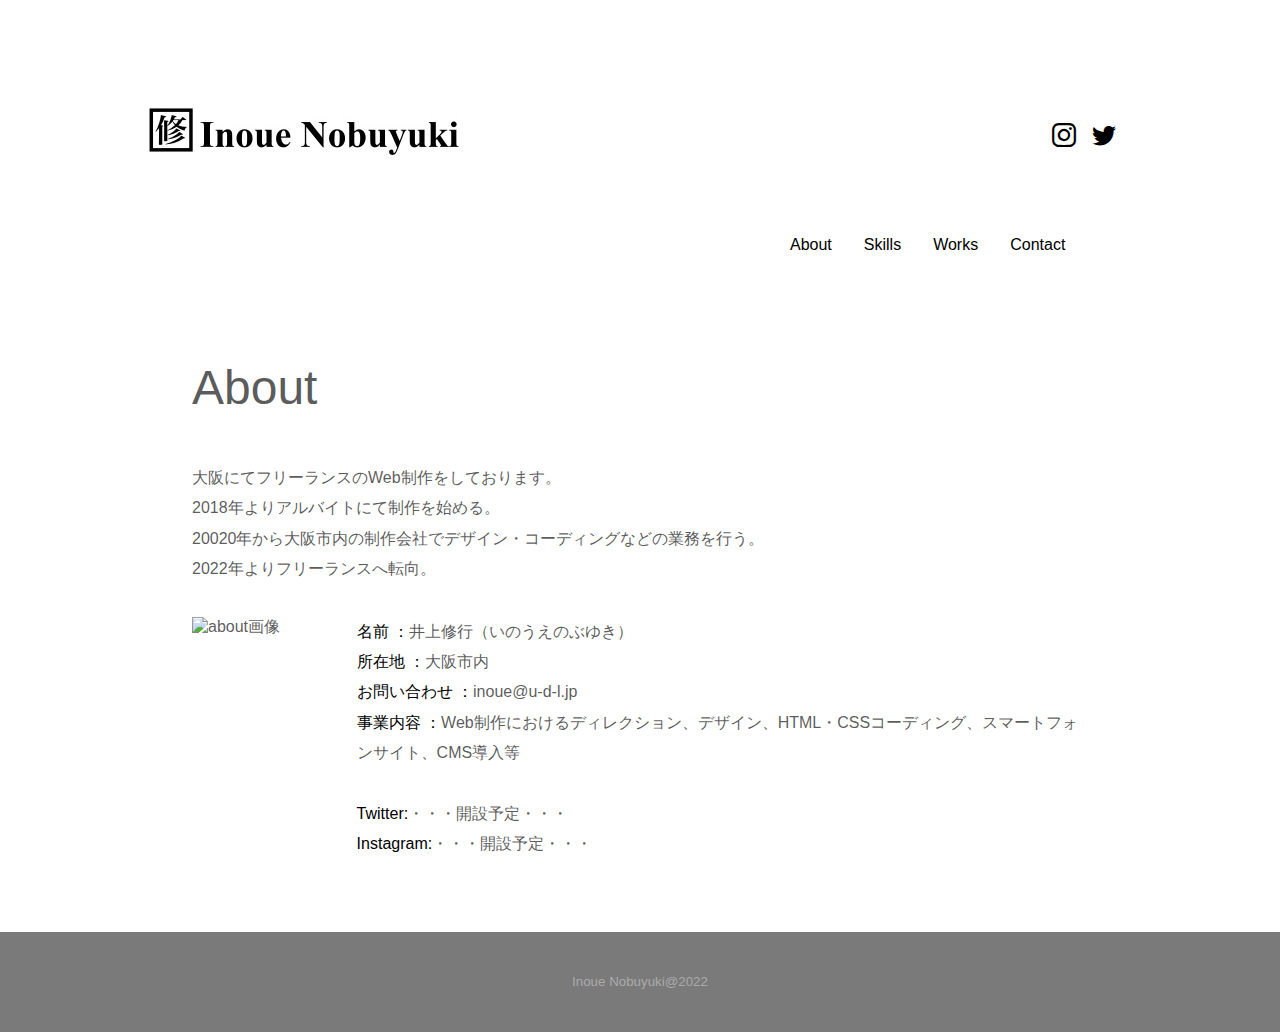
==== about.html @ 7bb65f28 "Add files via upload" ====
<!DOCTYPE html>
<html lang="ja">
<head>
  <meta charset="UTF-8">
  <meta http-equiv="X-UA-Compatible" content="IE=edge">
  <meta name="viewport" content="width=device-width, initial-scale=1.0">
  <title>WEB制作専門のフリーランス『WEBエンジニアのInoue Nobuyuki』</title>
  <link rel="stylesheet" href="CSS/style.css">
  <link rel="stylesheet" href="CSS/responsive-about.css">
  <link rel="stylesheet" href="https://cdn.jsdelivr.net/npm/bootstrap-icons@1.8.1/font/bootstrap-icons.css"><!-- bootstrap icons の CSS を読み込む -->
  <link rel="shortcut icon" href="img/ファビコン1 (99).jpg" type="image/x-icon">
</head>
<body>
  <header>
    <a href="#" id="top"></a>
    <div class="header-box">
      <div class="header-flex">
        <h1>
          <a href="index.html">
            <img
              src="img/バナー完成2 (3).jpg"
              alt="仮）バナー画像">
              <img src="img/バナーレス.png" alt="バナー">
          </a>
        </h1>
        <ul>
          <div class="responsive">
            <li>
              <i class="bi bi-filter-right" id="open"></i>
            </li>
          </div>
            <li><a href="#"><i class="bi bi-instagram"></i></a></li>
            <li><a href="#"><i class="bi bi-twitter"></i></a></li>
        </ul>
      </div>
      <div class="header-li">
        <nav>
          <ul>
            <li><a href="about.html" id="about">About</a></li>
            <li><a href="skills.html" id="skills">Skills</a></li>
            <li><a href="works.html"  id="works">Works</a></li>
            <li><a href="contact.html"  id="contact">Contact</a></li>
           </ul>
        </nav>
      </div>
    </div>
  </header>

  <div class="overlay">
    <span><i class="bi bi-filter-right" id="close"></i></span>
    <nav>
      <li><a href="about.html" id="about">About</a></li>
      <li><a href="skills.html" id="skills">Skills</a></li>
      <li><a href="works.html"  id="works">Works</a></li>
      <li><a href="contact.html"  id="contact">Contact</a></li>
    </nav>
  </div>

  <main>
    <div class="about-content">
      <h1>About</h1>
        <div class="about-text">
          <p>
            大阪にてフリーランスのWeb制作をしております。<br>
            2018年よりアルバイトにて制作を始める。<br>
            20020年から大阪市内の制作会社でデザイン・コーディングなどの業務を行う。<br>
            2022年よりフリーランスへ転向。</p>
        </div>
        <div class="about-flex">
          <img src="../（3）ポートフォリオサイト/img/about画像.png" alt="about画像">
          <p class="nema">
            <span>名前 ：</span>井上修行（いのうえのぶゆき）<br>
            <span>所在地 ：</span>大阪市内<br>
            <span>お問い合わせ ：</span>inoue@u-d-l.jp<br>
            <span>事業内容 ：</span>Web制作におけるディレクション、デザイン、HTML・CSSコーディング、スマートフォンサイト、CMS導入等<br>
            <br>
            <span>Twitter:</span>・・・開設予定・・・<br>
            <span>Instagram:</span>・・・開設予定・・・
          </p>
        </div>
    </div>
  </main>

  <footer>
    <div class="footer-content">
      <small>Inoue Nobuyuki@2022</small>
    </div>
  </footer>

  <script src="../（2）ポートフォリオサイト/JS/main.js"></script>
</body>
</html>
---- CSS/style.css ----
/* common */
html { scroll-behavior: smooth;}


html,body,h1,p,ul,li,a,img,h2,h3,footer,small,section {
  margin: 0;
  padding: 0;
}

body {
  font-size: 16px;
  font-family:  Helvetica, '游ゴシック', 'Yu Gothic', YuGothic, HiraKakuProN-W3, 'メイリオ', Meiryo, sans-serif;
}

ul {
  list-style: none;
}

a {
  text-decoration: none;
  color: inherit;
}


/* resuponnsibu */
.responsive {
  display: none;
}


/* header */
/* header-box */
header .header-box {
  width: 1000px;
  margin: 100px auto 32px;
  height: 160px;
  /* outline: 2px solid skyblue; */
}

/* header-flex */
header .header-flex {
  display: flex;
  justify-content: space-between;
}

header .header-flex img {
  vertical-align: middle;
  cursor: pointer;
}

header .header-flex img + img {
  display: none;
}

header .header-flex ul {
  display: flex;
  font-size: 24px;
  padding-right: 24px;
  line-height: 3;
}

header .header-flex ul li {
  transition: opacity .3s;
}

header .header-flex ul li:hover {
  opacity: 0.5;
}

header .header-flex ul li + li {
  margin-left: 16px;
}

/* header-li */
header .header-li {
  display: block;
  width: 35%;
  margin-left: auto;
  margin-top: 64px;
}

header .header-li ul {
  display: flex;
}

header .header-li ul li+li{
  margin-left: 32px;
}

header .header-li ul a {
  text-align: center;
  transition: opacity .3s;
}

header .header-li ul a:hover {
  text-align: center;
  opacity: 0.5;
  text-decoration: underline;
}

/* main */
/* main-pic */
main .main-pic {
  display: flex;
}

main .main-pic img {
  /* outline: 2px solid skyblue; */
  margin: 0 0 24px;
  width: 960px;
  height: 420px;
}

main .main-pic img + img {
  display: none;
}

main .main-pic-mask1 {
  width: 100%;
  height: 420px;
  background: #7a7a7a;
}

main .main-pic-mask2 {
  width: 100%;
  height: 420px;
  background: #aaa;
}

/* main-box */
main .main-box {
  width: 900px;
  margin: 72px auto 64px;
  /* outline: 2px solid skyblue; */
}

/* main-service */
main .main-title {
  text-align: center;
  margin: 0 0 80px;
}

main .main-service {
  /* outline: 2px solid skyblue; */
  display: flex;
  text-align: center;
}

main .main-service section + section{
  padding-left: 32px;
}

main .main-service h2 {
  font-weight: bold;
}

main .main-service section h3{
  margin-top: 8px;
  margin-bottom: 48px;
  font-weight: normal;
}

main .main-service section i{
  font-size: 80px;
}

main .main-service section p{
  text-align: start;
  margin: 48px 0 80px;
  line-height: 32px;
}

/* main-skills */
/* main .main-skills {
  /* outline: 2px solid skyblue; */
/* }  */

main .main-skills ul {
  display: flex;
  padding-bottom: 80px;
}

main .main-skills ul section {
  margin:0 8px;
  border: 2px solid black;
  padding: 88px 32px 80px;
  border-radius: 8px;
  box-shadow: 0 2px 2px rgba(0,0,0,0.2), 0 -4px 5px -2px #aeaeae inset;
}

main .main-skills ul section li {
  width: 140px;
  text-align: center;
}

main .main-skills ul section li h2 {
  padding-top: 8px;
}

/* main-works */
main .main-works {
  /* outline: 2px solid skyblue; */
  padding-bottom: 80px;
}

main .main-works-content {
  display: flex;
}

main .main-works-content section{
  padding: 0 8px;
}

main .main-works-content section a{
  transition: opacity .3s;
}

main .main-works-content section a img{
  width: 280px;
  height: 200px;
}

main .main-works-content section a:hover{
  opacity: 0.5;
  text-decoration: underline;
}

main .main-works-content section p{
  text-align: center;
}

/* main-contact */
main .main-contact {
  /* outline: 2px solid skyblue; */
  padding-bottom: 80px;
  text-align: center;
}

main .main-contact img {
  border: 2px solid #aaa;
  width: 900px;
  transition: opacity .3s;
  margin-bottom: 80px;
}

main .main-contact img:hover {
  opacity: .5;
}


main .main-contact img + img {
  display: none;
}


main .main-contact button {
  background: #aaa;
  color: #fff;
  border: 1px solid #7a7a7a;
  border-radius: 8px;
  cursor: pointer;
  transition: opacity .3s;
  box-shadow: 0 3px 3px rgba(0,0,0,0.2), 0 -4px 5px -2px #aeaeae inset;
}

main .main-contact button:hover {
  opacity: 0.5;
  box-shadow: 0 1px 1px rgba(0,0,0,0.2), 0 -4px 5px -2px #aeaeae inset;
}

/* footer */
footer {
  background: #7a7a7a;
  height: 100px;
  text-align: center;
}

footer .footer-content {
  /* outline: 2px solid skyblue; */
  color: #aaa;
  padding: 40px;
}

/* about */
/* about-content */
main .about-content {
  /* outline: 2px solid skyblue; */
  /* width: 1000px; */
  width: 70%;
  margin: 100px auto 32px;
  color: #1d1d1dbd;
}

main .about-content h1 {
  /* outline: 2px solid skyblue; */
  font-size: 48px;
  font-weight: normal;
  padding-bottom: 24px;
}

main .about-text {
  margin: 24px 0px;
}

main .about-text p {
  /* outline: 2px solid skyblue; */
  line-height: 1.9;
  font-size: 16px;
}


main .about-flex {
  display: flex;
  /* outline: 2px solid skyblue; */
  padding: 8px 0 40px;
}

main .about-flex img {
  display: block;
  width: 160px;
  height: 160px;
  padding-right: 34px;
}

main .about-flex p {
  /* outline: 2px solid skyblue; */
  line-height: 1.9;
}

main .about-flex p span {
  color: black;
}

main .about-flex p.nema {
  /* outline: 2px solid skyblue; */
  width: 100%;
}

/* overlay */
.overlay {
  display: none;
}
---- CSS/responsive-about.css ----
/* common */


/* 1000px以下のstyle */
@media(max-width:1000px) {
  header .header-box {
    width: 100%;
    margin: 100px auto 32px;
    height: 160px;
    /* outline: 2px solid skyblue; */
  }
  
}

/* 900px以下のstyle */
@media(max-width:900px) {
  main .main-box {
    width: 100%;
    margin: 72px auto 64px;
    /* outline: 2px solid red; */
  }


  main .main-pic img {
    /* outline: 2px solid skyblue; */
    margin: 0 0 24px;
    width: 100%;
    height: 100%;
  }

  main .main-contact img {
    border: 2px solid #aaa;
    width: 100%;
    transition: opacity .3s;
    margin-bottom: 80px;
  }
  
  
}

/* 760px以下のstyle */
@media(max-width:760px) {

  /* heder */
  header .header-flex img {
    display: none;
  }

  header .header-flex img + img {
    display: block;
    padding-left: 8px;
  }

  header .header-flex .responsive {
    display: block;
    font-size: 32px;
    line-height: 2;
    margin-right: 8px;
  }

  header .header-flex .responsive li {
    list-style: none;
  }

  header .header-flex ul > li{
    display: none;
  }

  header .header-flex ul {
    padding: 0;
  }

  header .header-li {
    display: none;
  }

  header .header-box {
    margin-top: 8px;
    width: 100%;
    height: 64px;
  }



  /* about */
  /* about-content */
  main .about-content {
    /* outline: 2px solid skyblue; */
    width: 90%;
  }

  main .about-content h1 {
    /* outline: 2px solid skyblue; */
    text-align: center;
    font-size: 40px;
  }

  main .about-content h1::after,
  main .about-content h1::before  {
  content: ' -';
}

  main .about-text p {
    /* outline: 2px solid skyblue; */
    line-height: 1.9;
    font-size: 16px;
  }


  main .about-flex {
    display: block;
    /* outline: 2px solid skyblue; */
    padding: 8px 0 40px;
  }

  main .about-flex img {
    display: block;
    width: 160px;
    height: 160px;
    padding: 0 0 32px;
    margin: 0 auto;
  }

  main .about-flex p {
    /* outline: 2px solid skyblue; */
    line-height: 1.9;
  }

  main .about-flex p span {
    color: black;
  }

  main .about-flex p.nema {
    /* outline: 2px solid skyblue; */
    width: 100%;
  }


  /* overlay */
  .responsive #open.hide {
    display: none;  /* 非表示にする */
  }

  .overlay {
    display: block;
  }

  .overlay {
    position: fixed;  /* 領域の設定 */
    top: 0;  /* 上いっぱい */
    bottom: 0;  /* 下いっぱい */
    left: 0;  /* 左いっぱい */
    right: 0;  /* 右いっぱい */
    background: rgba(255, 255, 255, 0.95);  /* 背景色は半透明の白 */
    text-align: center;  /* テキストを中央揃えに */
    padding: 64px;  /* 上下左右にパディングを設定 */
    opacity: 0;  /* 非表示にしておく */
    pointer-events: none;  /* pointer 系のイベントは無効化 */
    transition: opacity .6s;  /* opacityが徐々に変化するようにする */
  }

  .overlay li a {
    transition: .3s;
  }
  .overlay li a:hover{
    opacity: .5;
    text-decoration: underline;
  }

  .overlay.show {
    opacity: 1;  /* 透明を解除 */
    pointer-events: auto;  /* 元に戻す為、既定値のautoにする */
  }

  .overlay #close {
    position: absolute;  /* 絶対配置 */
    top: 16px;  /* 上から16pxに */
    right: 16px;  /* 右から16pxに */
    font-size: 32px;  /* 文字サイズの設定 */
    cursor: pointer;  /* カーソルを指の形に */
    transition: .3s;
  }

  .overlay #close:hover {
    opacity: .5;
  }

  .overlay nav {
    list-style-type: none;  /* 黒丸を消す */
    margin: 0;  /* マージンのリセット */
    padding: 0;  /* パディングのりセット */
  }

  .overlay li {
    margin-top: 36px;  /* 上に24pxのマージンを付ける */
    opacity: 0;  /* 最初は消しておく */
    transform: translateY(16px);  /* 16px下に配置する */
    transition: opacity .3s, transform 0.3s;
    /* opacityとtransformのアニメーションに0.3秒ずつかけてね */
  }

  .overlay.show li {
    opacity: 1;  /* 非表示を解除 */
    transform: none;  /* 元の位置に配置する */
  }


  /* ↓overlayにshowがついたとき、liの1,2,3番目に対して */
  .overlay.show li:nth-child(1) {
    transition-delay: .1s;  /* アニメーションの変化時間 */
  }

  .overlay.show li:nth-child(2) {
    transition-delay: .2s;  /* アニメーションの変化時間 */
  }

  .overlay.show li:nth-child(3) {
    transition-delay: .3s;  /* アニメーションの変化時間 */
  }

  .overlay.show li:nth-child(4) {
    transition-delay: .4s;  /* アニメーションの変化時間 */
  }

}
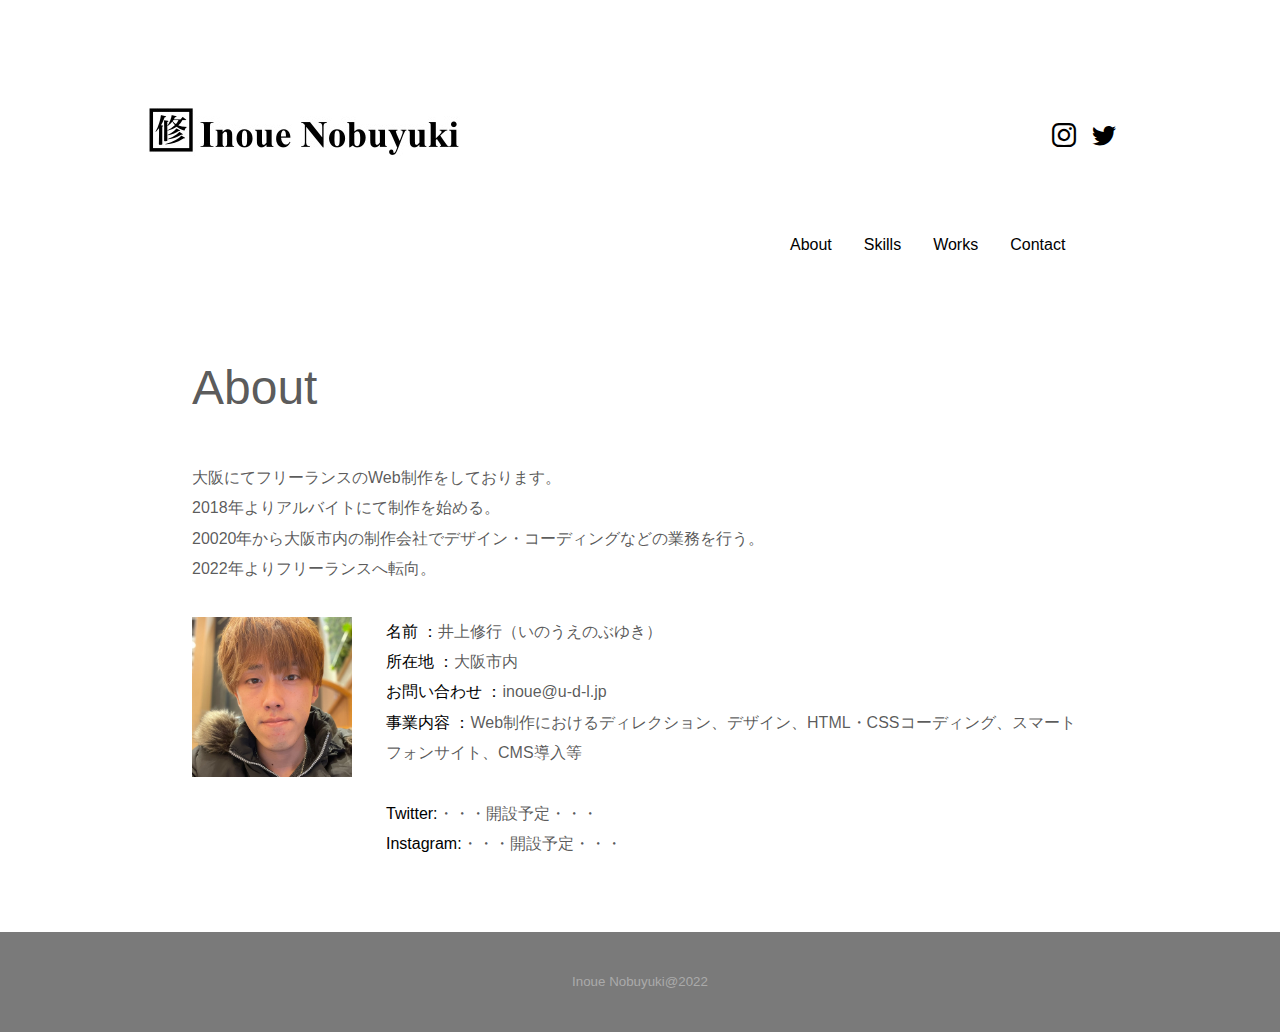
==== commit efa8ccad: "Add files via upload" ====
--- a/about.html
+++ b/about.html
@@ -6,6 +6,7 @@
   <meta name="viewport" content="width=device-width, initial-scale=1.0">
   <title>WEB制作専門のフリーランス『WEBエンジニアのInoue Nobuyuki』</title>
   <link rel="stylesheet" href="CSS/style.css">
+  <link rel="stylesheet" href="CSS/responsive.css">
   <link rel="stylesheet" href="CSS/responsive-about.css">
   <link rel="stylesheet" href="https://cdn.jsdelivr.net/npm/bootstrap-icons@1.8.1/font/bootstrap-icons.css"><!-- bootstrap icons の CSS を読み込む -->
   <link rel="shortcut icon" href="img/ファビコン1 (99).jpg" type="image/x-icon">
@@ -13,7 +14,7 @@
 <body>
   <header>
     <a href="#" id="top"></a>
-    <div class="header-box">
+    <div class="header-box animate link">
       <div class="header-flex">
         <h1>
           <a href="index.html">
@@ -57,7 +58,7 @@
   </div>
 
   <main>
-    <div class="about-content">
+    <div class="about-content animate link">
       <h1>About</h1>
         <div class="about-text">
           <p>
@@ -67,7 +68,7 @@
             2022年よりフリーランスへ転向。</p>
         </div>
         <div class="about-flex">
-          <img src="../（3）ポートフォリオサイト/img/about画像.png" alt="about画像">
+          <img src="img/about画像.png" alt="about画像">
           <p class="nema">
             <span>名前 ：</span>井上修行（いのうえのぶゆき）<br>
             <span>所在地 ：</span>大阪市内<br>
@@ -87,6 +88,7 @@
     </div>
   </footer>
 
-  <script src="../（2）ポートフォリオサイト/JS/main.js"></script>
+  <script src="main.js"></script>
+  <script src="about.js"></script>
 </body>
 </html>--- a/CSS/style.css
+++ b/CSS/style.css
@@ -340,3 +340,100 @@
 .overlay {
   display: none;
 }
+
+/* animation */
+.animate {
+  opacity: 0;
+  transform: translatex(500px);
+  transition: opacity 6s, transform 3s;
+}
+
+.animate.title{
+  opacity: 0;
+  transform: translateY(100px);
+  transition: opacity 3s, transform 3s;
+}
+
+.animate.service1{
+  opacity: 0;
+  transform: translateY(100px);
+  transition:opacity 5s, transform 3s;
+}
+
+.animate.service2{
+  opacity: 0;
+  transform: translateY(200px);
+  transition:opacity 5s, transform 3s;
+}
+
+.animate.service3{
+  opacity: 0;
+  transform: translateY(300px);
+  transition:opacity 5s, transform 3s;
+}
+
+.animate.skills1 {
+  opacity: 0;
+  transform: translateY( 150px);
+  transition: opacity 5s, transform 3s;
+}
+.animate.skills2 {
+  opacity: 0;
+  transform: translateY(200px);
+  transition: opacity 5s, transform 3s;
+}
+.animate.skills3 {
+  opacity: 0;
+  transform: translateY(250px);
+  transition: opacity 5s, transform 3s;
+}
+.animate.skills4 {
+  opacity: 0;
+  transform: translateY( 300px);
+  transition: opacity 5s, transform 3s;
+}
+
+.animate.works1 {
+  opacity: 0;
+  transform: translateY(100px);
+  transition: opacity 5s, transform 3s;
+}
+.animate.works2 {
+  opacity: 0;
+  transform: translateY(200px);
+  transition: opacity 5s, transform 3s;
+}
+.animate.works3 {
+  opacity: 0;
+  transform: translateY(300px);
+  transition: opacity 5s, transform 3s;
+}
+
+.animate.contact {
+  opacity: 0;
+  transform: translateX(500px);
+  transition: opacity 3s, transform 3s;
+}
+/* 
+.animate.footer {
+  opacity: 0;
+  transition: opacity 3s
+} */
+
+.animate.top {
+  opacity: 0;
+  transform: translateX(500px);
+  transition: opacity 1s 1s, transform 1s 1s;
+}
+
+.animate.link {
+  opacity: 0;
+  transform: translateY(100px);
+  transition: opacity 3s, transform 2s
+}
+
+
+.animate.appear {
+  opacity: 1;
+  transform: none;
+}--- a/CSS/responsive.css
+++ b/CSS/responsive.css
@@ -0,0 +1,340 @@
+/* 1000px以下のstyle */
+@media(max-width:1000px) {
+  header .header-box {
+    width: 100%;
+    margin: 100px auto 32px;
+    height: 160px;
+    /* outline: 2px solid skyblue; */
+  }
+
+
+  .animate {
+    opacity: 0;
+    transform: translatex(700px);
+    transition: opacity 6s, transform 3s;
+  }
+  
+}
+
+/* 900px以下のstyle */
+@media(max-width:900px) {
+  main .main-box {
+    width: 100%;
+    margin: 72px auto 64px;
+    /* outline: 2px solid red; */
+  }
+
+
+  main .main-pic img {
+    /* outline: 2px solid skyblue; */
+    margin: 0 0 24px;
+    width: 100%;
+    height: 100%;
+  }
+
+  main .main-contact img {
+    border: 2px solid #aaa;
+    width: 100%;
+    transition: opacity .3s;
+    margin-bottom: 80px;
+  }
+
+
+  .animate {
+    opacity: 0;
+    transform: translatex(500px);
+    transition: opacity 6s, transform 3s;
+  }
+
+}
+
+/* 760px以下のstyle */
+@media(max-width:760px) {
+
+  /* heder */
+  header .header-flex img {
+    display: none;
+  }
+
+  header .header-flex {
+    /* outline:  2px solid skyblue; */
+    justify-content: space-between;
+  }
+
+  header .header-flex img + img {
+    display: block;
+    padding-left: 8px;
+  }
+
+  header .header-flex .responsive {
+    display: block;
+    font-size: 32px;
+    line-height: 2;
+    margin-right: 8px;
+    cursor: pointer;
+  }
+
+  header .header-flex .responsive li {
+    list-style: none;
+  }
+
+  header .header-flex ul > li {
+    display: none;
+  }
+
+  header .header-flex ul {
+    padding: 0;
+  }
+
+  header .header-li {
+    display: none;
+  }
+
+  header .header-box {
+    margin-top: 8px;
+    width: 100%;
+    height: 64px;
+  }
+
+  /* main */
+  main .main-box {
+    outline:none;
+    width: 100%;
+    margin-top: 24px;
+  }
+
+  /* main-pic */
+  main .main-pic img {
+    display: none;
+  }
+
+  main .main-pic img + img {
+    display: block;
+    margin: 0;
+  }
+
+
+  main .main-pic-mask1 {
+    background: #fff;
+  }
+
+  main .main-pic-mask2 {
+    background: #fff;
+  }
+
+  /* main-service */
+  main .main-title {
+    text-align: center;
+    margin: 0 0 40px;
+  }
+
+  main .main-service {
+    /* outline: 2px solid skyblue; */
+    display: block;
+    text-align: center;
+    padding: 0 24px;
+    font-size: 16px;
+  }
+
+  main .main-service section + section{
+    padding-left: 0;
+  }
+  
+  
+  main .main-service section h2{
+    font-size: 16px;
+  }
+
+  main .main-service section h3{
+    font-size: 16px;
+    margin-top: 8px;
+    margin-bottom: 16px;
+    font-weight: normal;
+  }
+
+  main .main-service section i{
+    font-size: 40px;
+  }
+
+  main .main-service section p{
+    text-align: start;
+    margin: 16px 0 40px;
+    line-height: 32px;
+  }
+
+  /* main-skills */
+  /* main .main-skills {
+    /* outline: 2px solid skyblue; */
+  /* } */ 
+
+  main .main-skills ul {
+    display: block;
+    padding-bottom: 40px;
+  }
+
+  main .main-skills ul section {
+    width: 150px;
+    margin:16px auto;
+    border: 2px solid black;
+    padding: 40px 24px 40px;
+    border-radius: 8px;
+    box-shadow: 0 2px 2px rgba(0,0,0,0.2), 0 -4px 5px -2px #aeaeae inset;
+  }
+
+  main .main-skills ul section img {
+    display: block;
+    width: 100px;
+    height: 100px;
+    margin: 0 auto;
+  }
+
+
+  /* main-works */
+  main .main-works {
+    /* outline: 2px solid skyblue; */
+    padding-bottom: 40px;
+  }
+
+  main .main-works-content {
+    display: block;
+  }
+
+  main .main-works-content section a{
+    transition: opacity .3s;
+  }
+
+  main .main-works-content section a img{
+    display: block;
+    width: 280px;
+    margin: 0 auto;
+  }
+
+  main .main-works-content section + section {
+    padding-top: 24px;
+  }
+
+
+  /* main-contact */
+  main .main-contact {
+    /* outline: 2px solid skyblue; */
+    padding-bottom: 40px;
+    text-align: center;
+  }
+
+  main .main-contact img {
+    display: none;
+  }
+  
+  main .main-contact img:hover {
+    opacity: .5;
+  }
+  
+  
+  main .main-contact img +img {
+    display: block;
+    border: 2px solid #aaa;
+    width: 390px;
+    margin: 0 auto 40px;
+  }
+
+
+  /* footer */
+  footer {
+    /* outline: 2px solid skyblue; */
+    width: 100%;
+  }
+
+  /* overlay */
+  .responsive #open.hide {
+    display: none;  /* 非表示にする */
+  }
+
+  .overlay {
+    display: block;
+  }
+
+  .overlay {
+    position: fixed;  /* 領域の設定 */
+    top: 0;  /* 上いっぱい */
+    bottom: 0;  /* 下いっぱい */
+    left: 0;  /* 左いっぱい */
+    right: 0;  /* 右いっぱい */
+    background: rgba(255, 255, 255, 0.95);  /* 背景色は半透明の白 */
+    text-align: center;  /* テキストを中央揃えに */
+    padding: 64px;  /* 上下左右にパディングを設定 */
+    opacity: 0;  /* 非表示にしておく */
+    pointer-events: none;  /* pointer 系のイベントは無効化 */
+    transition: opacity .6s;  /* opacityが徐々に変化するようにする */
+  }
+
+  .overlay li a {
+    transition: .3s;
+  }
+  .overlay li a:hover{
+    opacity: .5;
+    text-decoration: underline;
+  }
+
+  .overlay.show {
+    opacity: 1;  /* 透明を解除 */
+    pointer-events: auto;  /* 元に戻す為、既定値のautoにする */
+  }
+
+  .overlay #close {
+    position: absolute;  /* 絶対配置 */
+    top: 16px;  /* 上から16pxに */
+    right: 16px;  /* 右から16pxに */
+    font-size: 32px;  /* 文字サイズの設定 */
+    cursor: pointer;  /* カーソルを指の形に */
+    transition: .3s;
+  }
+
+  .overlay #close:hover {
+    opacity: .5;
+  }
+
+  .overlay nav {
+    list-style-type: none;  /* 黒丸を消す */
+    margin: 0;  /* マージンのリセット */
+    padding: 0;  /* パディングのりセット */
+  }
+
+  .overlay li {
+    margin-top: 36px;  /* 上に24pxのマージンを付ける */
+    opacity: 0;  /* 最初は消しておく */
+    transform: translateY(16px);  /* 16px下に配置する */
+    transition: opacity .3s, transform 0.3s;
+    /* opacityとtransformのアニメーションに0.3秒ずつかけてね */
+  }
+
+  .overlay.show li {
+    opacity: 1;  /* 非表示を解除 */
+    transform: none;  /* 元の位置に配置する */
+  }
+
+
+  /* ↓overlayにshowがついたとき、liの1,2,3番目に対して */
+  .overlay.show li:nth-child(1) {
+    transition-delay: .1s;  /* アニメーションの変化時間 */
+  }
+
+  .overlay.show li:nth-child(2) {
+    transition-delay: .2s;  /* アニメーションの変化時間 */
+  }
+
+  .overlay.show li:nth-child(3) {
+    transition-delay: .3s;  /* アニメーションの変化時間 */
+  }
+
+  .overlay.show li:nth-child(4) {
+    transition-delay: .4s;  /* アニメーションの変化時間 */
+  }
+
+  /* アニメーション */
+
+  .animate {
+    opacity: 0;
+    transform: translateX(50px);
+    transition: opacity 3s, transform 3s;
+  }
+}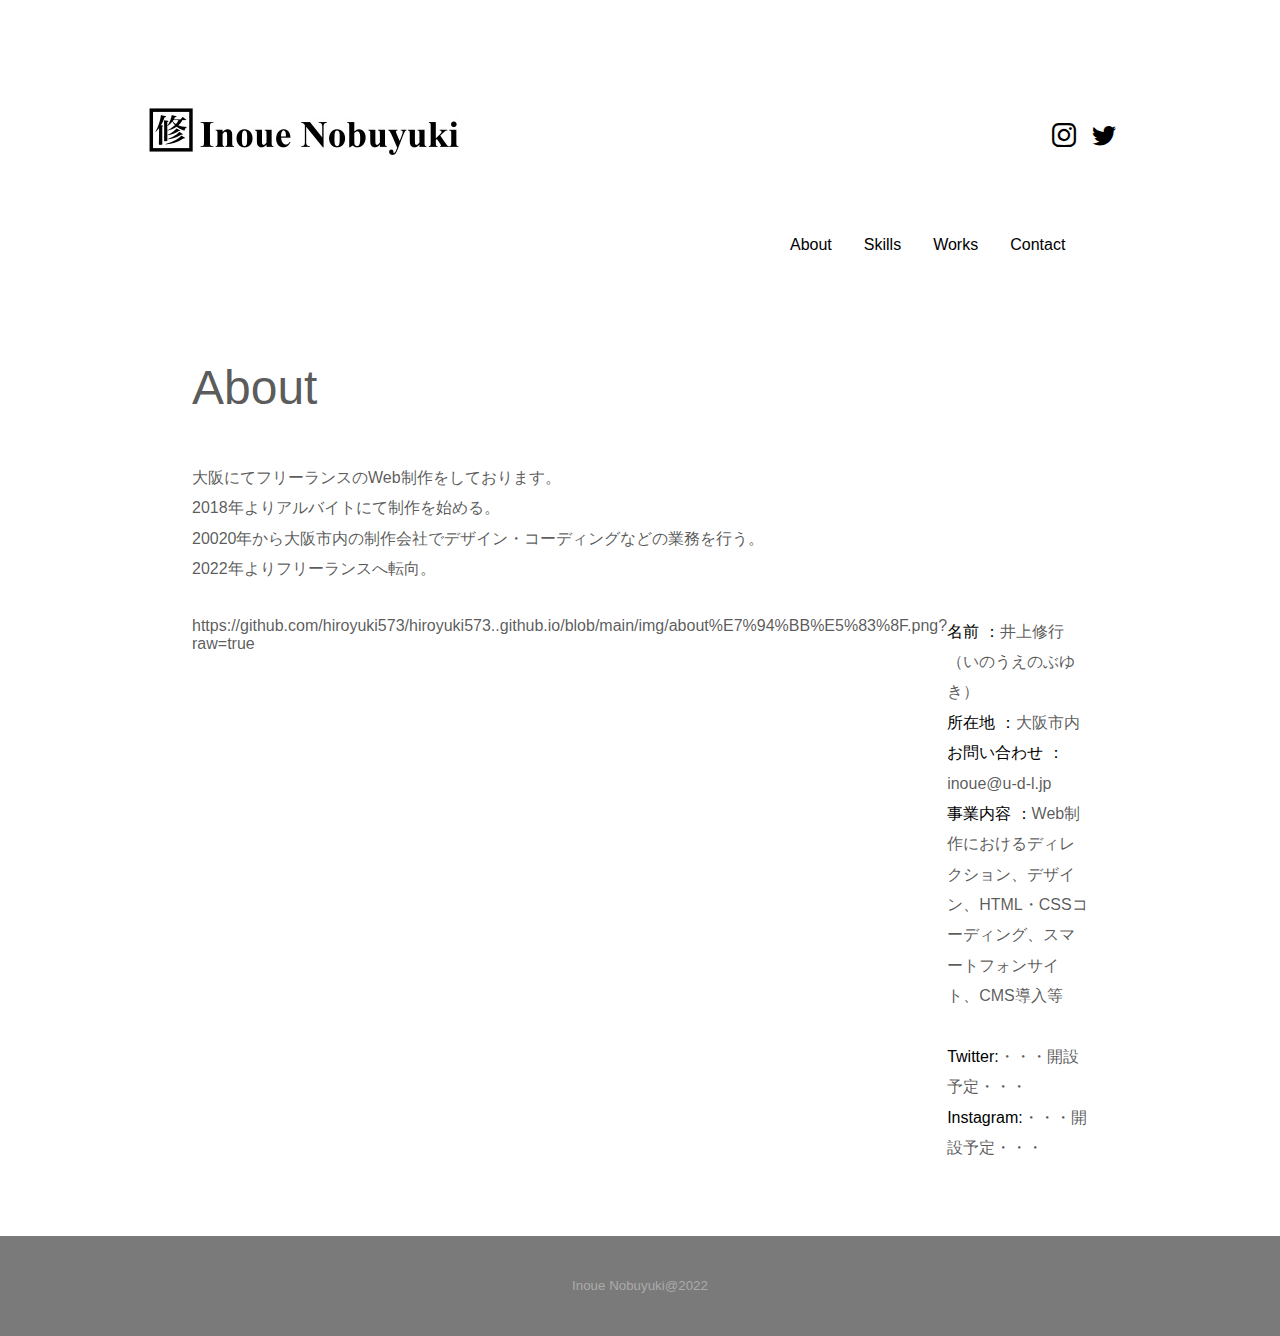
==== commit 66ba6b23: "Update about.html" ====
--- a/about.html
+++ b/about.html
@@ -68,7 +68,7 @@
             2022年よりフリーランスへ転向。</p>
         </div>
         <div class="about-flex">
-          <img src="img/about画像.png" alt="about画像">
+https://github.com/hiroyuki573/hiroyuki573..github.io/blob/main/img/about%E7%94%BB%E5%83%8F.png?raw=true          
           <p class="nema">
             <span>名前 ：</span>井上修行（いのうえのぶゆき）<br>
             <span>所在地 ：</span>大阪市内<br>
@@ -91,4 +91,4 @@
   <script src="main.js"></script>
   <script src="about.js"></script>
 </body>
-</html>+</html>
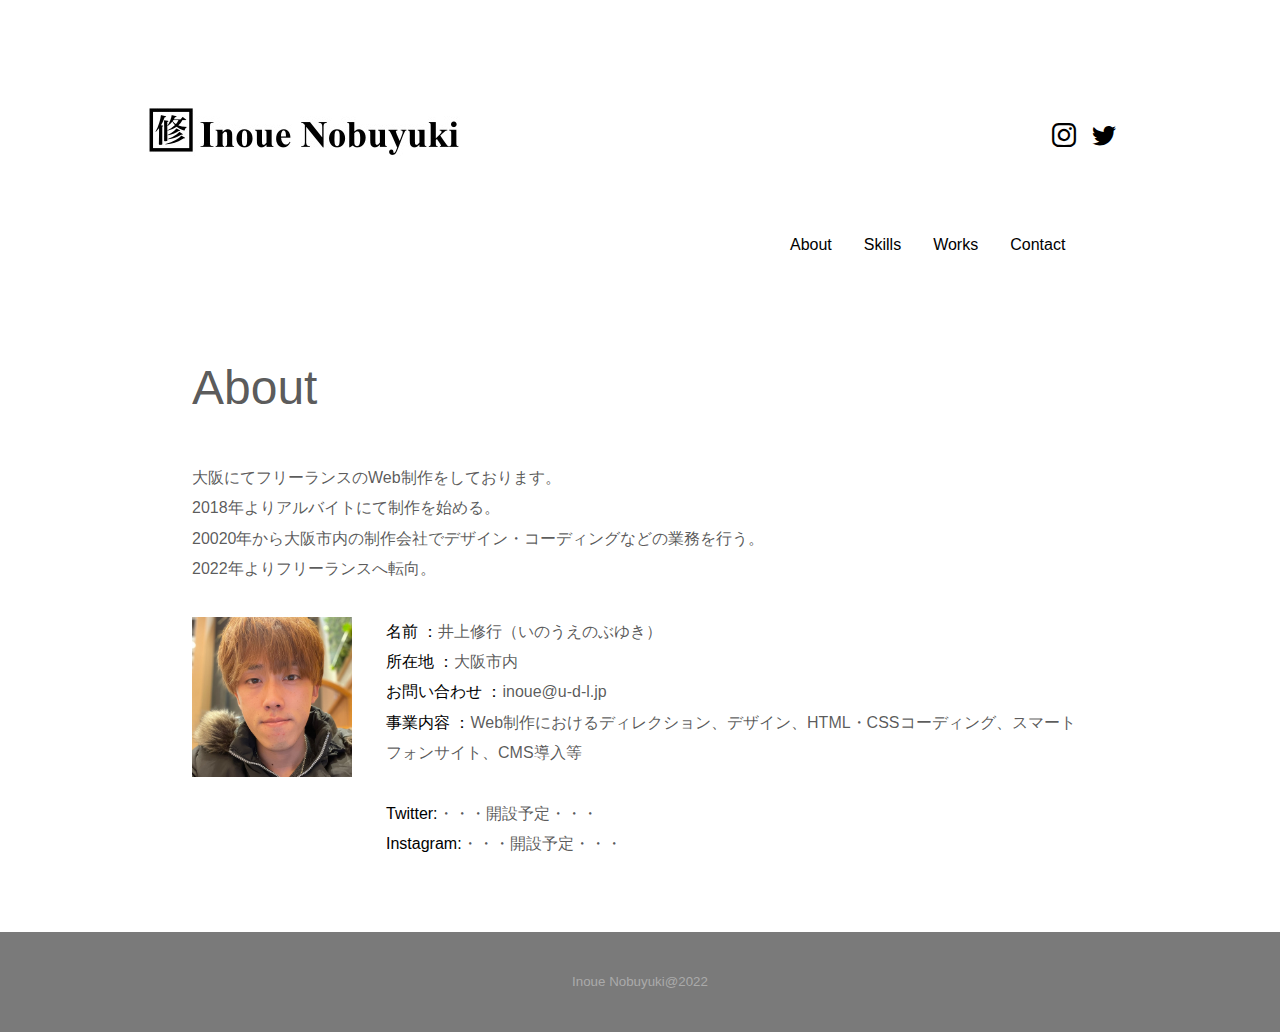
==== commit 3eac0c9c: "Add files via upload" ====
--- a/about.html
+++ b/about.html
@@ -68,7 +68,7 @@
             2022年よりフリーランスへ転向。</p>
         </div>
         <div class="about-flex">
-https://github.com/hiroyuki573/hiroyuki573..github.io/blob/main/img/about%E7%94%BB%E5%83%8F.png?raw=true          
+          <img src="img/about画像.png" alt="about画像">
           <p class="nema">
             <span>名前 ：</span>井上修行（いのうえのぶゆき）<br>
             <span>所在地 ：</span>大阪市内<br>
@@ -91,4 +91,4 @@
   <script src="main.js"></script>
   <script src="about.js"></script>
 </body>
-</html>
+</html>--- a/CSS/style.css
+++ b/CSS/style.css
@@ -407,23 +407,24 @@
   opacity: 0;
   transform: translateY(300px);
   transition: opacity 5s, transform 3s;
-}
-
+ }
+ 
 .animate.contact {
   opacity: 0;
-  transform: translateX(500px);
+  transform: translateY(100px);
   transition: opacity 3s, transform 3s;
-}
+} 
 /* 
 .animate.footer {
   opacity: 0;
   transition: opacity 3s
 } */
 
+
 .animate.top {
   opacity: 0;
-  transform: translateX(500px);
-  transition: opacity 1s 1s, transform 1s 1s;
+  transform: translateY(100px);
+  transition: opacity 3s, transform 2s
 }
 
 .animate.link {
--- a/CSS/responsive.css
+++ b/CSS/responsive.css
@@ -42,9 +42,16 @@
 
   .animate {
     opacity: 0;
-    transform: translatex(500px);
+    transform: translatex(700px);
     transition: opacity 6s, transform 3s;
-  }
+  } 
+
+
+  .animate.appear {
+    opacity: 1;
+    transform: none;
+  }
+
 
 }
 
@@ -337,4 +344,100 @@
     transform: translateX(50px);
     transition: opacity 3s, transform 3s;
   }
+
+
+
+
+.animate.title{
+  opacity: 0;
+  transform: translateY(30px);
+  transition: opacity 3s, transform 3s;
+}
+
+.animate.service1{
+  opacity: 0;
+  transform: translateY(30px);
+  transition:opacity 5s, transform 3s;
+}
+
+.animate.service2{
+  opacity: 0;
+  transform: translateY(35px);
+  transition:opacity 5s, transform 3s;
+}
+
+.animate.service3{
+  opacity: 0;
+  transform: translateY(40px);
+  transition:opacity 5s, transform 3s;
+}
+
+.animate.skills1 {
+  opacity: 0;
+  transform: translateY(30px);
+  transition: opacity 5s, transform 3s;
+}
+.animate.skills2 {
+  opacity: 0;
+  transform: translateY(35px);
+  transition: opacity 5s, transform 3s;
+}
+.animate.skills3 {
+  opacity: 0;
+  transform: translateY(40px);
+  transition: opacity 5s, transform 3s;
+}
+.animate.skills4 {
+  opacity: 0;
+  transform: translateY(45px);
+  transition: opacity 5s, transform 3s;
+}
+
+.animate.works1 {
+  opacity: 0;
+  transform: translateY(30px);
+  transition: opacity 5s, transform 3s;
+}
+.animate.works2 {
+  opacity: 0;
+  transform: translateY(35px);
+  transition: opacity 5s, transform 3s;
+}
+.animate.works3 {
+  opacity: 0;
+  transform: translateY(40px);
+  transition: opacity 5s, transform 3s;
+ }
+ 
+.animate.contact {
+  opacity: 0;
+  transform: translateY(30px);
+  transition: opacity 3s, transform 3s;
+} 
+/* 
+.animate.footer {
+  opacity: 0;
+  transition: opacity 3s
+} */
+
+
+.animate.top {
+  opacity: 0;
+  transform: translateY(30px);
+  transition: opacity 3s, transform 2s
+}
+
+.animate.link {
+  opacity: 0;
+  transform: translateY(30px);
+  transition: opacity 3s, transform 2s
+}
+
+
+.animate.appear {
+  opacity: 1;
+  transform: none;
+}
+
+
 }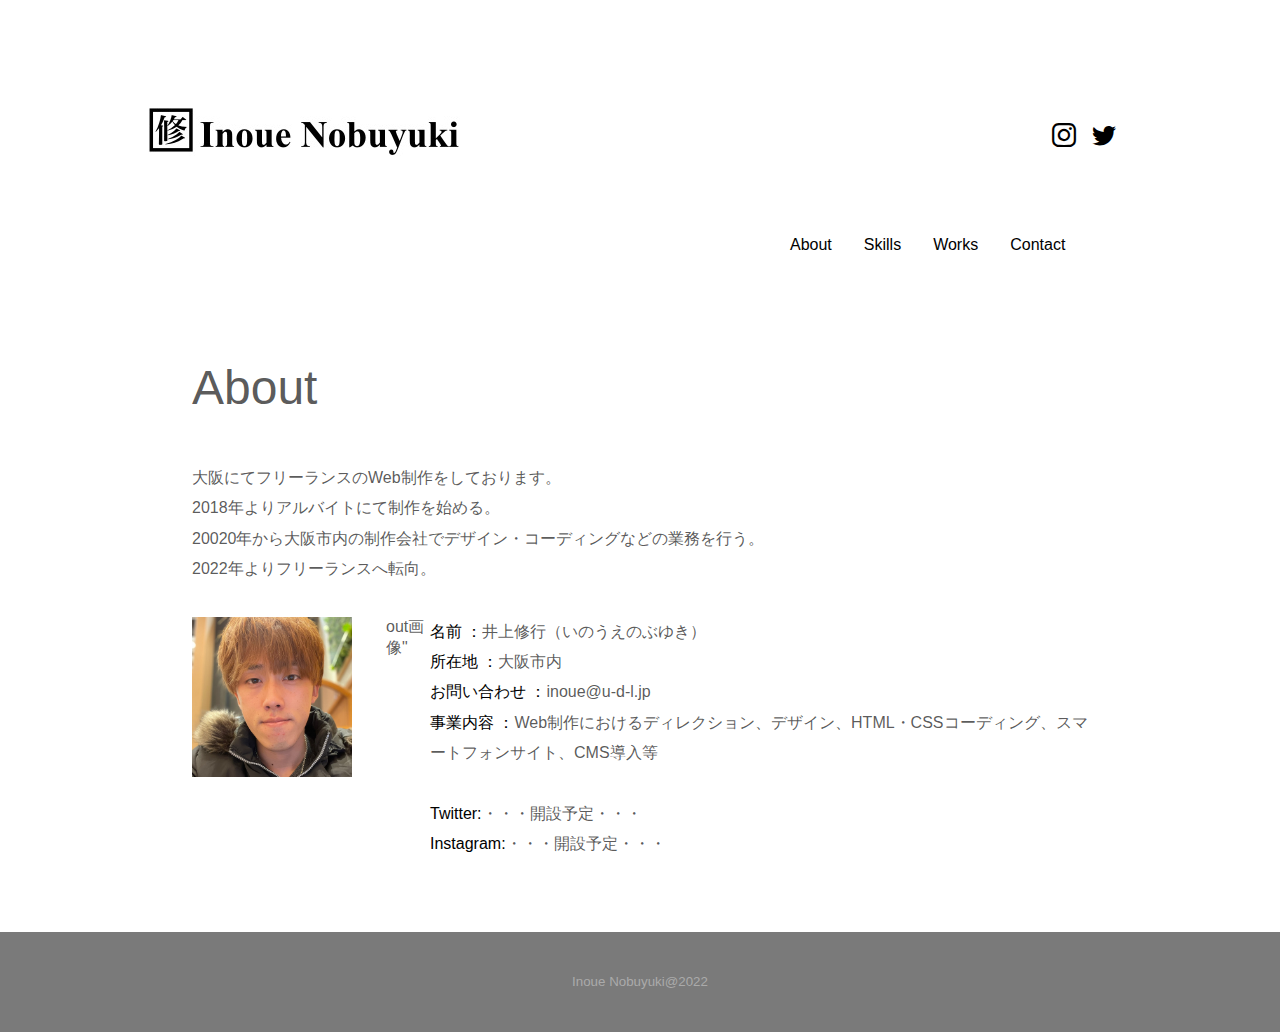
==== commit dc0936ab: "Update about.html" ====
--- a/about.html
+++ b/about.html
@@ -68,7 +68,8 @@
             2022年よりフリーランスへ転向。</p>
         </div>
         <div class="about-flex">
-          <img src="img/about画像.png" alt="about画像">
+          <img src="img/about画像.png" alt="ab<img src="https://github.com/hiroyuki573/hiroyuki573..github.io/blob/main/img/about%E7%94%BB%E5%83%8F.png?raw=true" alt="about画像">out画像"
+               
           <p class="nema">
             <span>名前 ：</span>井上修行（いのうえのぶゆき）<br>
             <span>所在地 ：</span>大阪市内<br>
@@ -91,4 +92,4 @@
   <script src="main.js"></script>
   <script src="about.js"></script>
 </body>
-</html>+</html>
